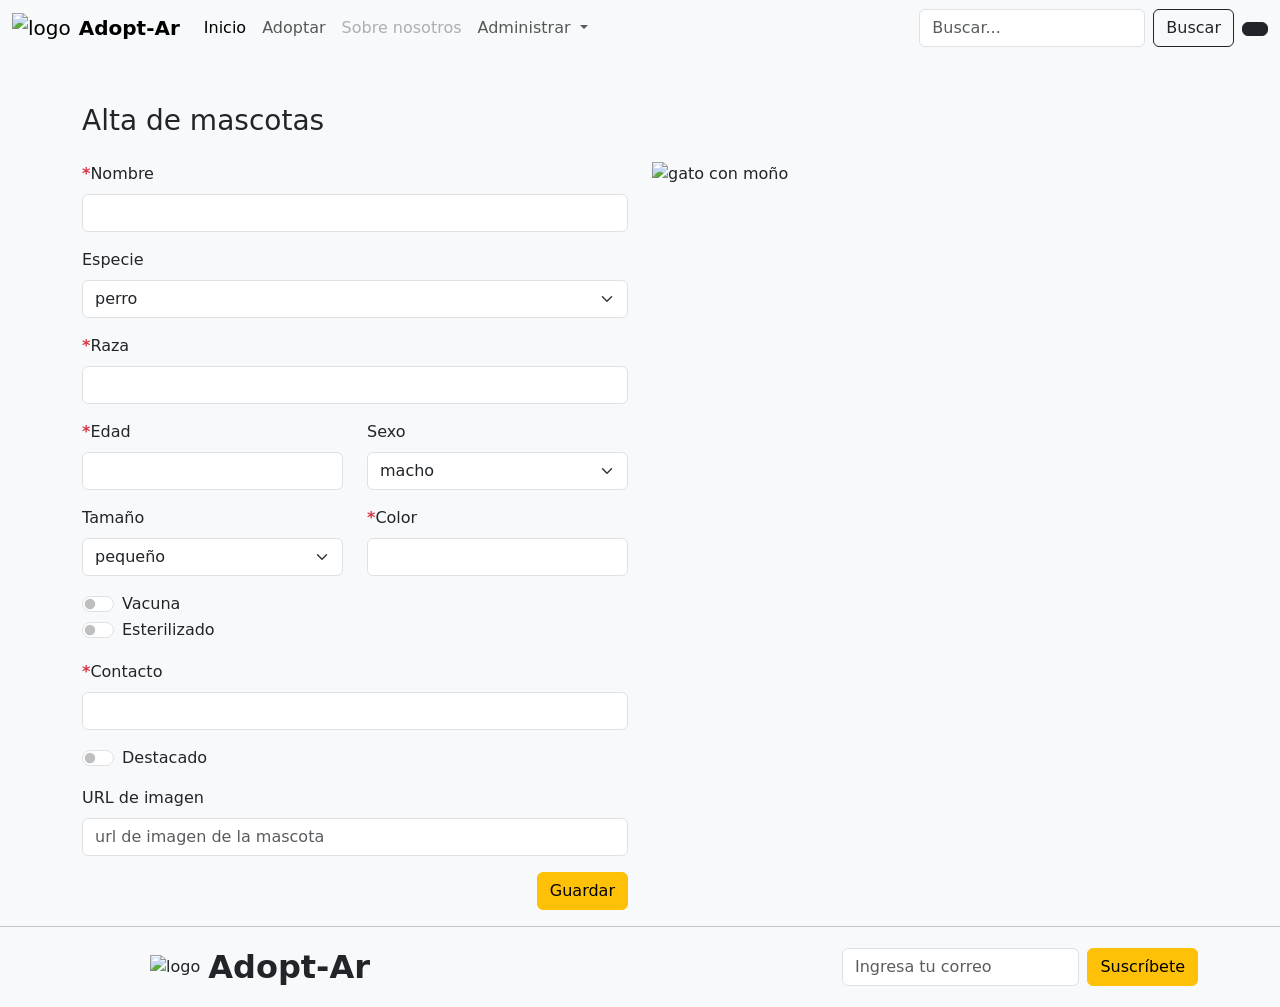
==== pages/admin_alta.html @ 3de367d3 "Actualizar datos de mascotas y login" ====
<!DOCTYPE html>
<html lang="es">
  <head>
    <meta charset="utf-8" />
    <meta name="viewport" content="width=device-width, initial-scale=1" />
    <title>Adopt-Ar Admin</title>
    <link
      href="https://cdn.jsdelivr.net/npm/bootstrap@5.3.3/dist/css/bootstrap.min.css"
      rel="stylesheet"
      integrity="sha384-QWTKZyjpPEjISv5WaRU9OFeRpok6YctnYmDr5pNlyT2bRjXh0JMhjY6hW+ALEwIH"
      crossorigin="anonymous"
    />
    <link rel="shortcut icon" href="../assets/favicon.png" type="image/png" />
    <link rel="stylesheet" href="../css/styles.css" />
  </head>
  <body class="bg-body-tertiary">
    <header>
      <nav class="navbar navbar-expand-lg bg-body-tertiary">
        <div class="container-fluid">
          <a class="navbar-brand d-flex align-items-center gap-2" href="#">
            <img class="logo" src="../assets/logo.png" alt="logo" /><span
              class="fw-bold"
              >Adopt-Ar</span
            >
          </a>
          <button
            class="navbar-toggler"
            type="button"
            data-bs-toggle="collapse"
            data-bs-target="#navbarSupportedContent"
            aria-controls="navbarSupportedContent"
            aria-expanded="false"
            aria-label="Toggle navigation"
          >
            <span class="navbar-toggler-icon"></span>
          </button>
          <div class="collapse navbar-collapse" id="navbarSupportedContent">
            <ul class="navbar-nav me-auto mb-2 mb-lg-0">
              <li class="nav-item">
                <a
                  class="nav-link active"
                  aria-current="page"
                  href="../index.html"
                  >Inicio</a
                >
              </li>
              <li class="nav-item">
                <a class="nav-link" href="#">Adoptar</a>
              </li>

              <li class="nav-item">
                <a class="nav-link disabled" aria-disabled="true"
                  >Sobre nosotros</a
                >
              </li>
              <li class="nav-item dropdown">
                <a
                  class="nav-link dropdown-toggle"
                  href="#"
                  role="button"
                  data-bs-toggle="dropdown"
                  aria-expanded="false"
                >
                  Administrar
                </a>
                <ul class="dropdown-menu">
                  <li>
                    <a class="dropdown-item" href="./admin_alta.html"
                      >Alta de mascota</a
                    >
                  </li>
                  <li>
                    <a class="dropdown-item" href="./admin_table.html"
                      >Listado de mascotas</a
                    >
                  </li>
                </ul>
              </li>
            </ul>
            <form class="d-flex" role="search">
              <input
                class="form-control me-2"
                type="search"
                placeholder="Buscar..."
                aria-label="Search"
              />
              <button class="btn btn-outline-dark" type="submit">Buscar</button>
            </form>
            <div class="ms-2">
              <a class="btn btn-dark" href="./login.html"
                ><i class="fa fa-user-circle-o" aria-hidden="true"></i
              ></a>
            </div>
          </div>
        </div>
      </nav>
    </header>
    <main>
      <div class="container">
        <div class="row mt-5">
          <div class="col">
            <h3>Alta de mascotas</h3>
          </div>
        </div>
        <div class="row my-3">
          <div class="col-12 col-md-6">
            <form id="formulario-alta">
              <div class="mb-3">
                <label for="nombre" class="form-label"
                  ><span class="text-danger fw-bold">*</span>Nombre</label
                >
                <input type="text" class="form-control" id="nombre" />
              </div>
              <div class="mb-3">
                <label for="especies" class="form-label">Especie</label>
                <select
                  id="especie"
                  class="form-select"
                  aria-label="especies"
                ></select>
              </div>
              <div class="mb-3">
                <label for="raza" class="form-label"
                  ><span class="text-danger fw-bold">*</span>Raza</label
                >
                <input type="text" class="form-control" id="raza" />
              </div>
              <div class="row">
                <div class="col-12 col-md-6 mb-3">
                  <label for="edad" class="form-label"
                    ><span class="text-danger fw-bold">*</span>Edad</label
                  >
                  <input type="number" class="form-control" id="edad" />
                </div>
                <div class="col-12 col-md-6 mb-3">
                  <label for="sexo" class="form-label">Sexo</label>
                  <select
                    id="sexo"
                    class="form-select"
                    aria-label="sexo"
                  ></select>
                </div>
              </div>
              <div class="row">
                <div class="col-12 col-md-6 mb-3">
                  <label for="estatura" class="form-label">Tamaño</label>
                  <select
                    id="estatura"
                    class="form-select"
                    aria-label="estatura"
                  ></select>
                </div>
                <div class="col-12 col-md-6 mb-3">
                  <label for="color" class="form-label"
                    ><span class="text-danger fw-bold">*</span>Color</label
                  >
                  <input type="text" class="form-control" id="color" />
                </div>
              </div>

              <div class="row">
                <div class="col mb-3">
                  <div class="form-check form-switch">
                    <input
                      class="form-check-input"
                      type="checkbox"
                      role="switch"
                      id="vacuna"
                    />
                    <label class="form-check-label" for="vacuna">Vacuna</label>
                  </div>
                  <div class="form-check form-switch">
                    <input
                      class="form-check-input"
                      type="checkbox"
                      role="switch"
                      id="esterilizado"
                    />
                    <label class="form-check-label" for="esterilizado"
                      >Esterilizado</label
                    >
                  </div>
                </div>
              </div>
              <div class="mb-3">
                <label for="contacto" class="form-label"
                  ><span class="text-danger fw-bold">*</span>Contacto</label
                >
                <input type="text" class="form-control" id="contacto" />
              </div>
              <div class="col mb-3">
                <div class="form-check form-switch">
                  <input
                    class="form-check-input"
                    type="checkbox"
                    role="switch"
                    id="destacado"
                  />
                  <label class="form-check-label" for="destacado"
                    >Destacado</label
                  >
                </div>
              </div>
              <div class="mb-3">
                <label for="imagen" class="form-label">URL de imagen</label>
                <input
                  placeholder="url de imagen de la mascota"
                  type="text"
                  class="form-control"
                  id="imagen"
                />
              </div>
              <div class="d-grid d-md-flex justify-content-md-end">
                <button class="btn btn-warning">Guardar</button>
              </div>
            </form>
          </div>
          <div class="d-none d-md-block col-md-6">
            <img
              class="img-alta"
              src="../assets/gato_alta.jpg"
              alt="gato con moño"
            />
          </div>
        </div>
      </div>
    </main>
    <hr />
    <footer>
      <div class="container">
        <div class="row align-items-center">
          <div
            class="col-12 col-md-4 mb-3 d-flex justify-content-center align-items-center gap-2"
          >
            <img src="../assets/logo.png" alt="logo" />
            <span class="fs-2 fw-bold">Adopt-Ar</span>
          </div>
          <div class="col-12 col-md-4 mb-3 d-flex gap-3 justify-content-center">
            <i class="fa fa-instagram fa-3x" aria-hidden="true"></i>
            <i class="fa fa-facebook-official fa-3x" aria-hidden="true"></i>
            <i class="fa fa-twitter-square fa-3x" aria-hidden="true"></i>
            <i class="fa fa-linkedin-square fa-3x" aria-hidden="true"></i>
          </div>
          <div class="col-12 col-md-4 mb-3">
            <form class="d-flex gap-2">
              <input
                class="form-control"
                type="email"
                placeholder="Ingresa tu correo"
              />
              <button class="btn btn-warning">Suscríbete</button>
            </form>
          </div>
        </div>
      </div>
    </footer>
    <script
      src="https://cdn.jsdelivr.net/npm/bootstrap@5.3.3/dist/js/bootstrap.bundle.min.js"
      integrity="sha384-YvpcrYf0tY3lHB60NNkmXc5s9fDVZLESaAA55NDzOxhy9GkcIdslK1eN7N6jIeHz"
      crossorigin="anonymous"
    ></script>
    <script src="https://use.fontawesome.com/085fe3a535.js"></script>
    <script src="../js/admin.js"></script>
  </body>
</html>
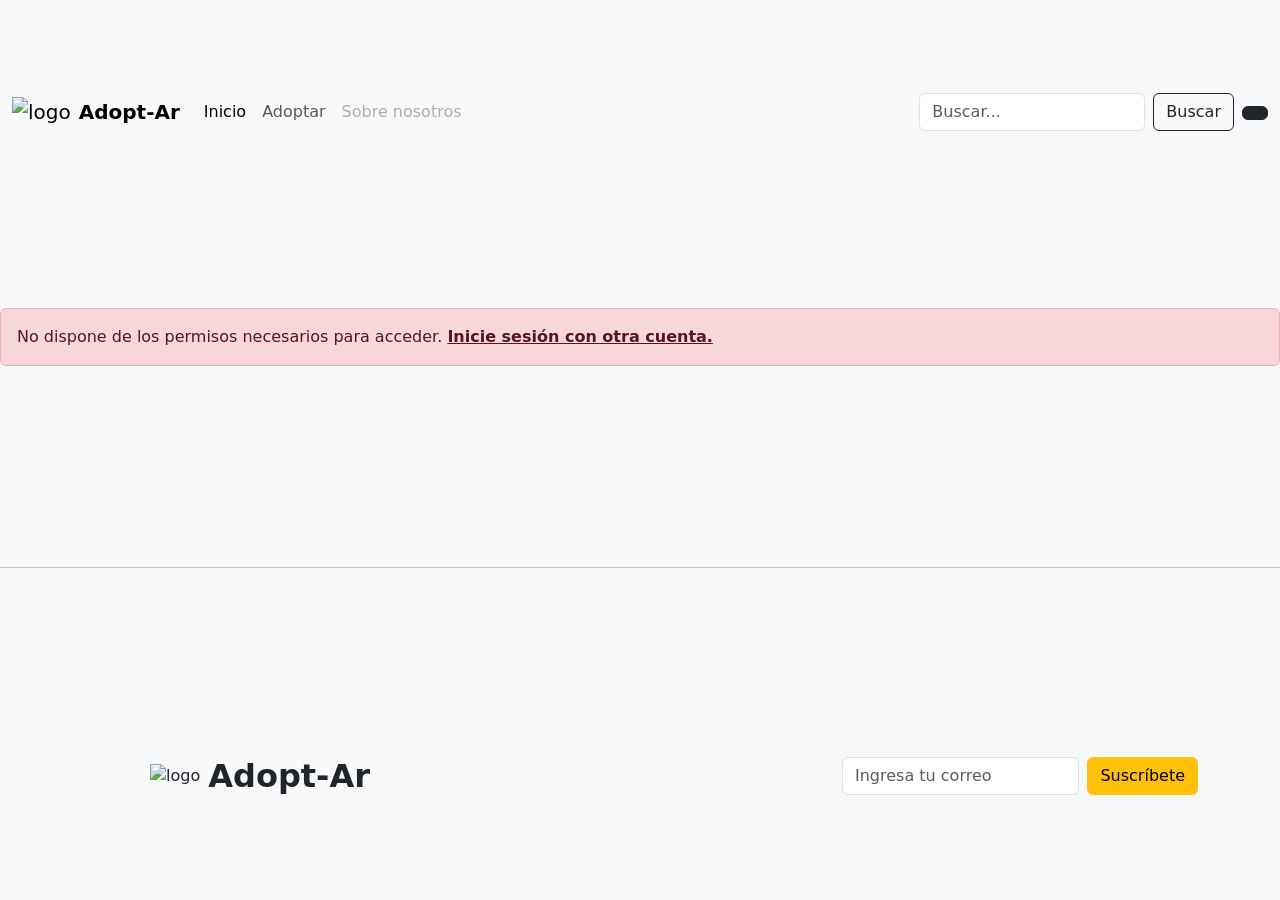
==== commit df5e8be3: "Agregamos protección de sección admin" ====
--- a/pages/admin_alta.html
+++ b/pages/admin_alta.html
@@ -13,7 +13,9 @@
     <link rel="shortcut icon" href="../assets/favicon.png" type="image/png" />
     <link rel="stylesheet" href="../css/styles.css" />
   </head>
-  <body class="bg-body-tertiary">
+  <body
+    class="bg-body-tertiary d-flex flex-column vh-100 justify-content-around"
+  >
     <header>
       <nav class="navbar navbar-expand-lg bg-body-tertiary">
         <div class="container-fluid">
@@ -53,7 +55,7 @@
                   >Sobre nosotros</a
                 >
               </li>
-              <li class="nav-item dropdown">
+              <li id="administrador" class="nav-item dropdown">
                 <a
                   class="nav-link dropdown-toggle"
                   href="#"
@@ -260,6 +262,7 @@
       crossorigin="anonymous"
     ></script>
     <script src="https://use.fontawesome.com/085fe3a535.js"></script>
+    <script src="../js/global.js"></script>
     <script src="../js/admin.js"></script>
   </body>
 </html>
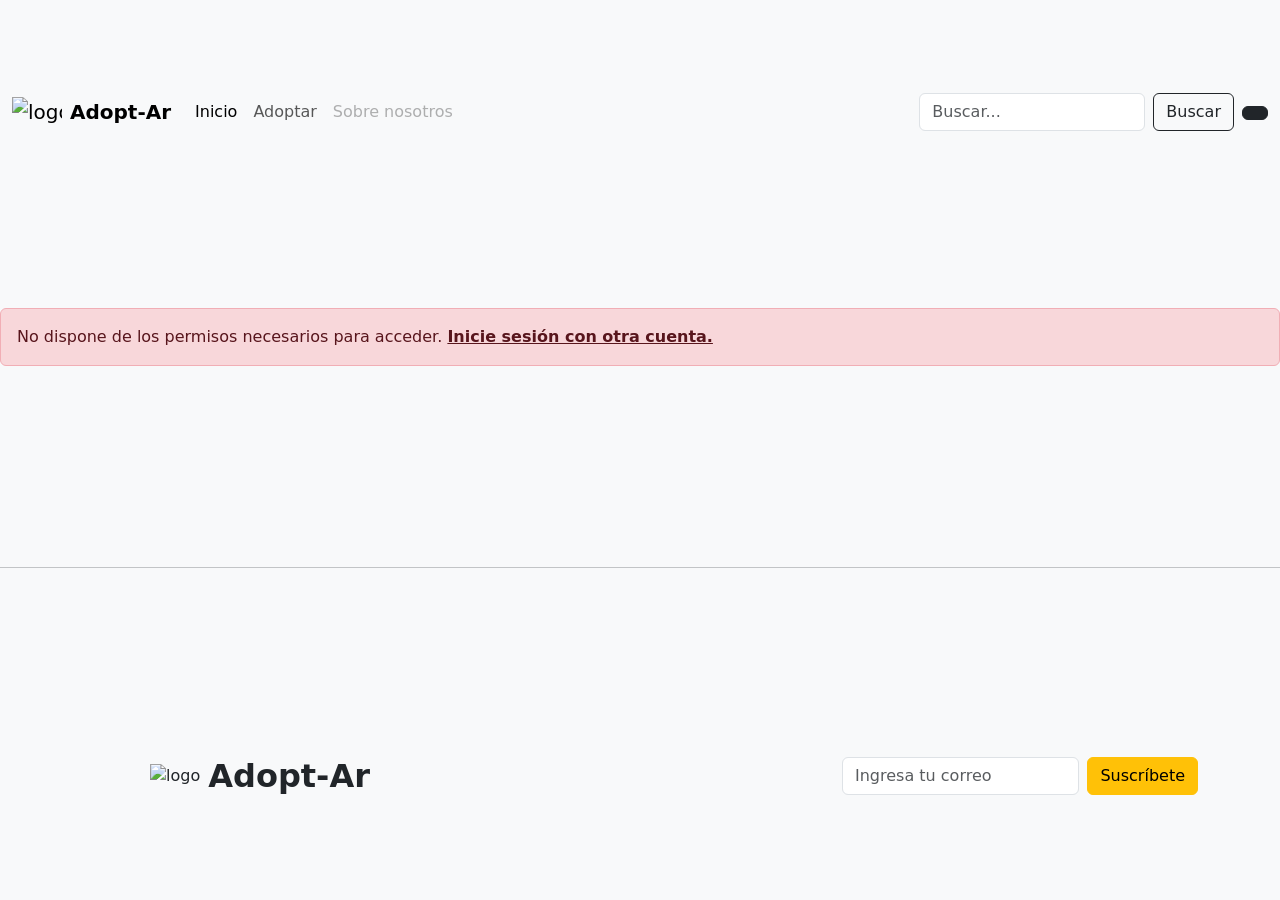
==== commit 63521d65: "Página de adopción y buscador" ====
--- a/pages/admin_alta.html
+++ b/pages/admin_alta.html
@@ -47,7 +47,7 @@
                 >
               </li>
               <li class="nav-item">
-                <a class="nav-link" href="#">Adoptar</a>
+                <a class="nav-link" href="./adoptar.html">Adoptar</a>
               </li>
 
               <li class="nav-item">
--- a/css/styles.css
+++ b/css/styles.css
@@ -0,0 +1,54 @@
+.logo {
+  width: 50px;
+}
+
+.contenedor-img {
+  height: 500px;
+  & img {
+    height: 100%;
+    object-fit: cover;
+  }
+}
+
+.card {
+  -webkit-box-shadow: 8px 6px 15px -1px #9e9e9e;
+  box-shadow: 8px 6px 15px -1px #9e9e9e;
+}
+
+.card-img-top {
+  height: 200px;
+  object-fit: cover;
+}
+
+.img-publicidad {
+  height: 300px;
+}
+
+.img-alta {
+  border-radius: 10px;
+  height: 700px;
+  width: 100%;
+  object-fit: cover;
+}
+
+.login-body {
+  display: flex;
+  justify-content: center;
+  align-items: center;
+  height: 80vh;
+  background-color: #f8f9fa;
+}
+
+.login-form {
+  width: 100%;
+  max-width: 400px;
+  padding: 15px;
+  margin: 0 auto;
+  border-radius: 10px;
+  box-shadow: 0 0 10px rgba(0, 0, 0, 0.1);
+  background-color: #ffffff;
+}
+
+.img-whatsapp {
+  width: 50px;
+}
